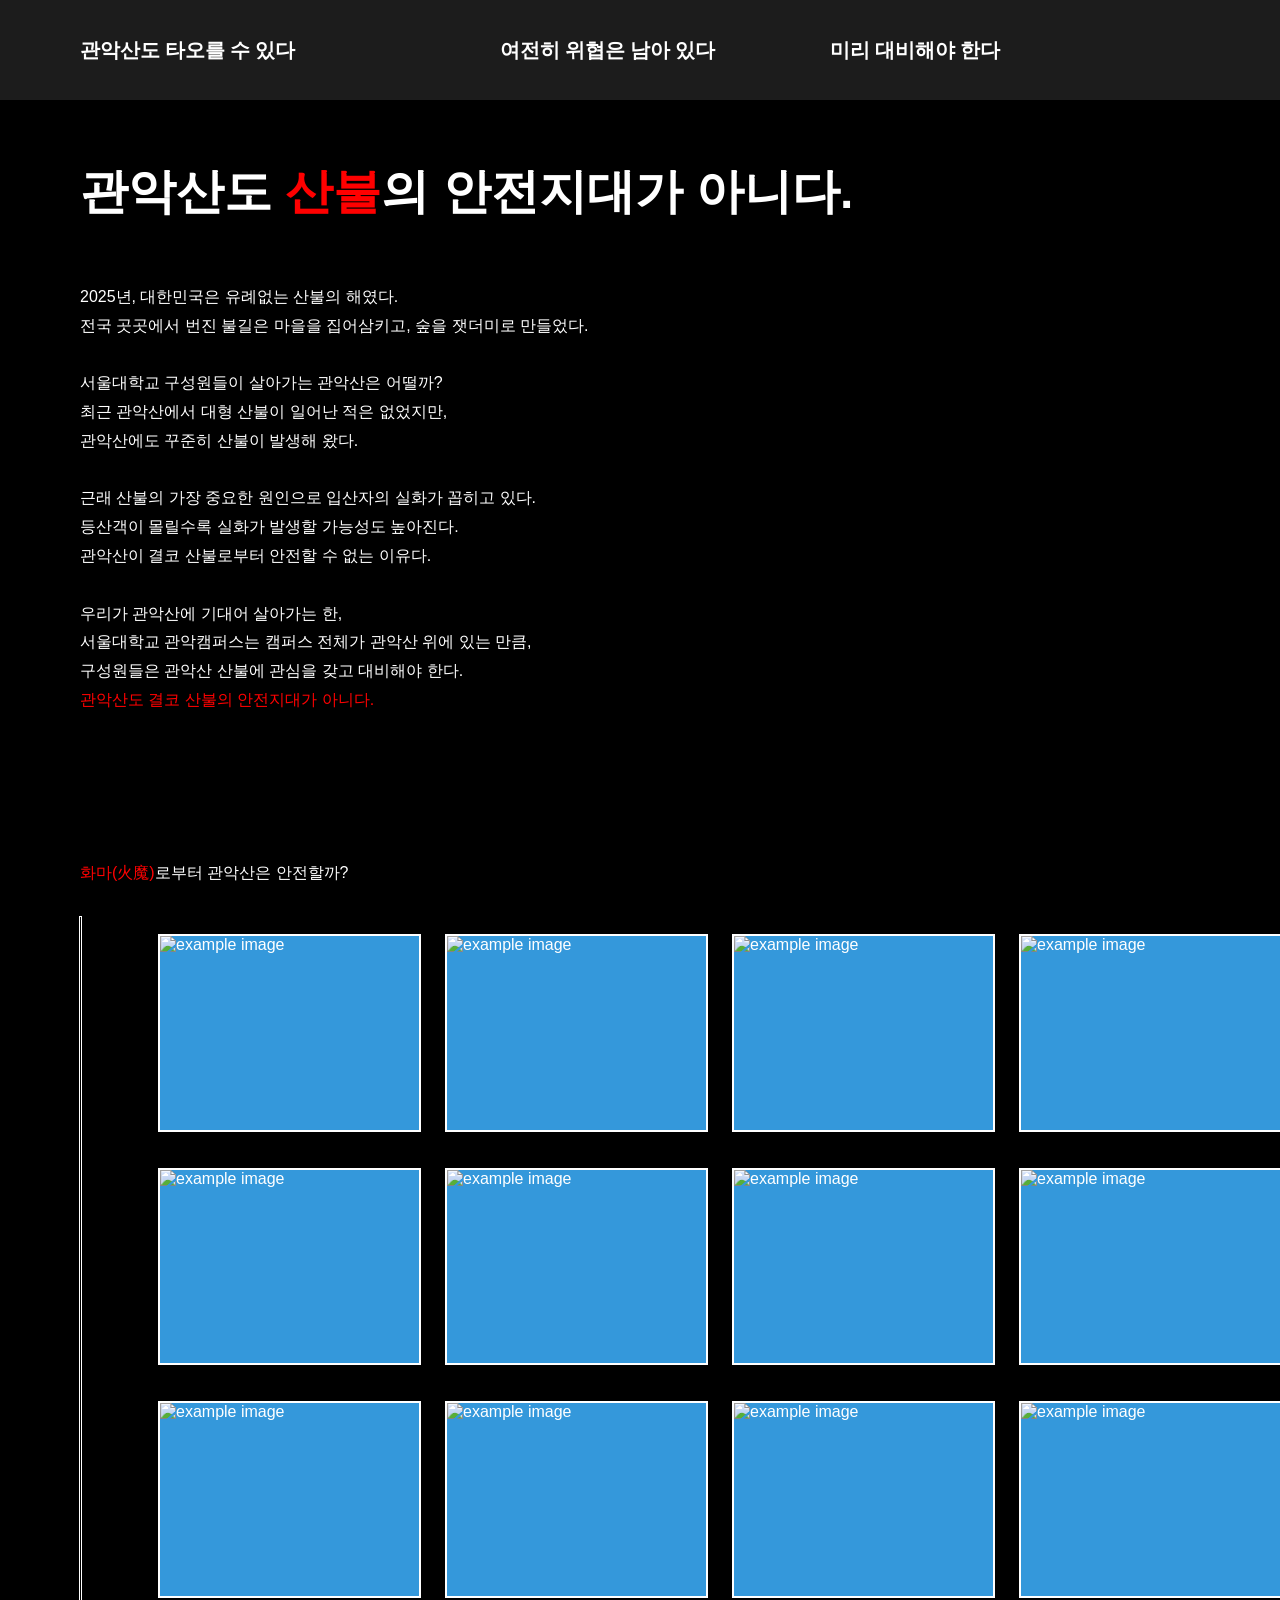
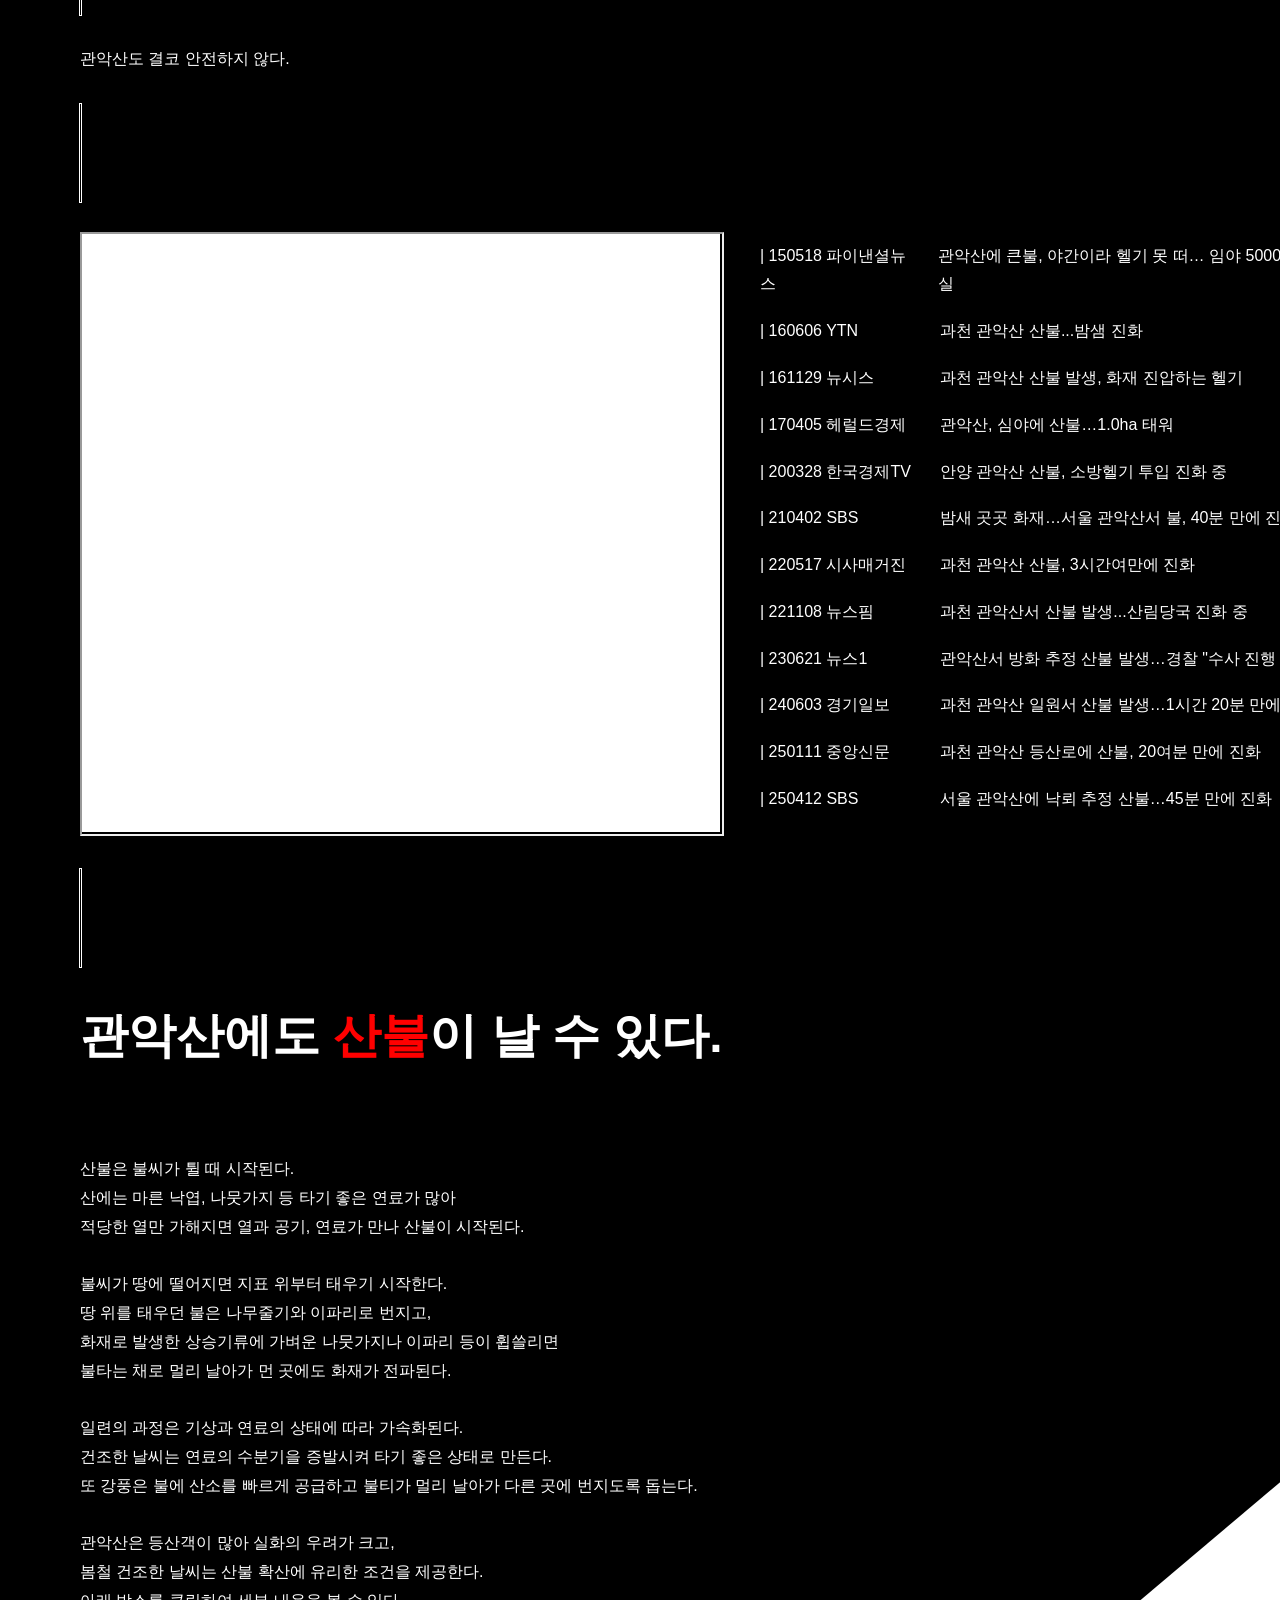
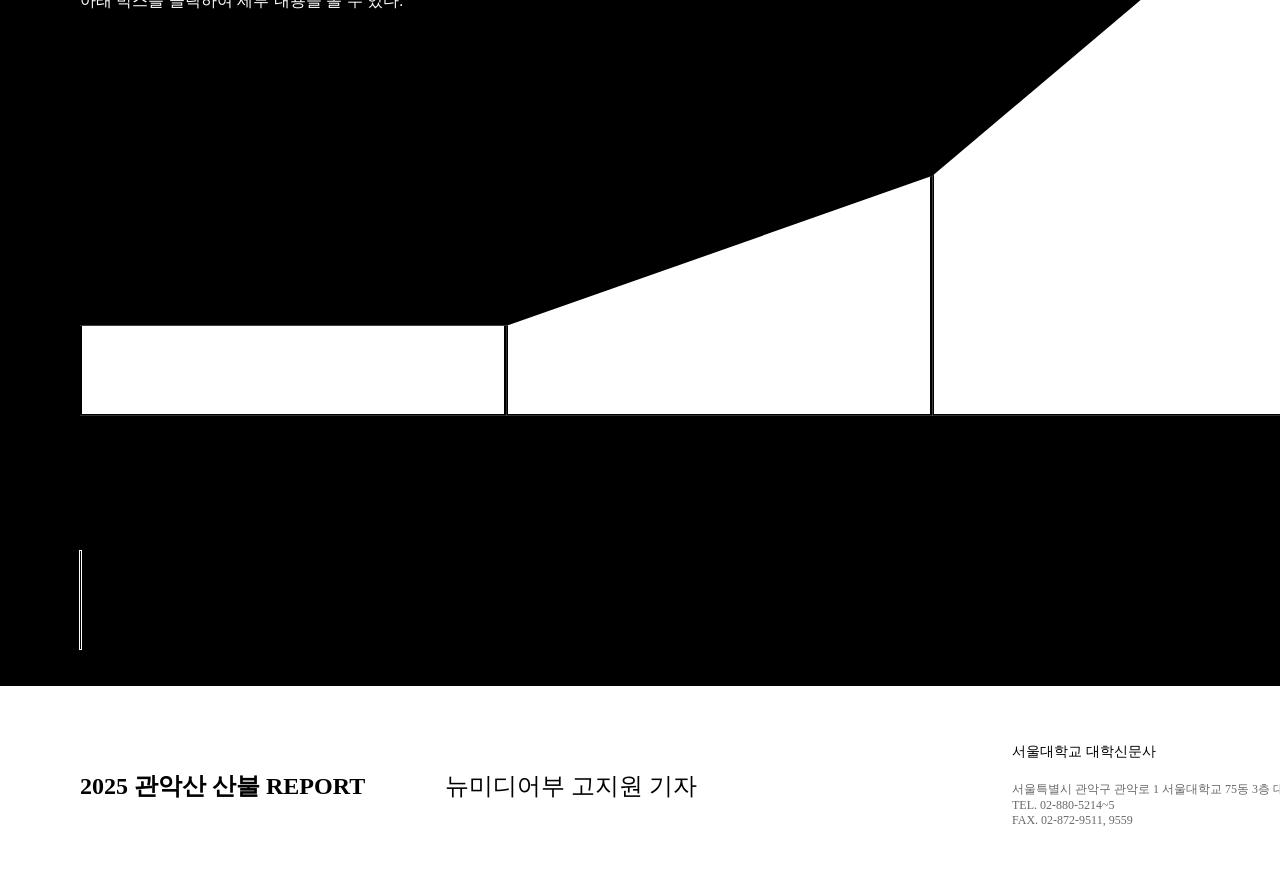
==== index.html @ 6663289a "Add files via upload" ====
<!DOCTYPE html>
<html lang="en">
<head>
    <meta charset="UTF-8">
    <meta name="viewport" content="width=device-width, initial-scale=1.0">
    <title>[INTERACTIVE]관악산에 산불이 난다면?</title>
    <link rel="stylesheet" href="style.css">
</head>
<body>

    <div id="back_wrap">
        <div id="back_g1"></div>
        <div id="back_g2"></div>
        
    </div>

    <header>
        <div class="header_wrap">
            <div class="tit">
                <a href="index.html">관악산도 타오를 수 있다</a>
            </div>
            <div class="ch_111">
                <a href="scenario2.html">여전히 위협은 남아 있다</a>
            </div>
            <div class="ch_222">
                <a href="scene1.html">미리 대비해야 한다</a>
            </div>
            <div class="cred">
                <a href="credit.html">CREDIT</a>
            </div>
        </div>
    </header>
    
    <main>
        <section>
            <h1>관악산도 <span style='color:red;'>산불</span>의 안전지대가 아니다.</h1>
            <p><br/>2025년, 대한민국은 유례없는 산불의 해였다. 
                <br/>전국 곳곳에서 번진 불길은 마을을 집어삼키고, 숲을 잿더미로 만들었다.
                <br/><br/>서울대학교 구성원들이 살아가는 관악산은 어떨까?
                <br/>최근 관악산에서 대형 산불이 일어난 적은 없었지만,
                <br/>관악산에도 꾸준히 산불이 발생해 왔다.
                <br/><br/>근래 산불의 가장 중요한 원인으로 입산자의 실화가 꼽히고 있다.
                <br/>등산객이 몰릴수록 실화가 발생할 가능성도 높아진다.
                <br/>관악산이 결코 산불로부터 안전할 수 없는 이유다.
                <br/><br/>우리가 관악산에 기대어 살아가는 한,
                <br/>서울대학교 관악캠퍼스는 캠퍼스 전체가 관악산 위에 있는 만큼,
                <br/>구성원들은 관악산 산불에 관심을 갖고 대비해야 한다.
                <br/><span style='color:red;'>관악산도 결코 산불의 안전지대가 아니다.</span>
                
                <br/><br/><br/><br/><br/><br/><span style="color:red;">화마(火魔)</span>로부터 관악산은 안전할까?<br/><br/>
            </p>
            <div style="display:flex; width: calc(1440px - 160px); height:700px; justify-content: space-between;">
                <div style="width: 1px; height: 100%; outline: 1px white solid; outline-offset: -1px;"></div>
                <div class="wildfire_container">
                    
                    <div class="wildfire_box" onclick="scrollToElement('toHere'); changeIframe('https://www.fnnews.com/news/201505180936521303');" >
                        <img src="./images/financial.jpg" alt="example image">
                        <div class="overlay">
                            <p>파이낸셜뉴스 150518</p>
                        </div>
                    </div>

                    <div class="wildfire_box" onclick="scrollToElement('toHere'); changeIframe('https://www.ytn.co.kr/_ln/0103_201606061002104473');" >
                        <img src="./images/ytnnews.png" alt="example image">
                        <div class="overlay">
                            <p>YTN 160606</p>
                        </div>
                    </div>

                    <div class="wildfire_box" onclick="scrollToElement('toHere'); changeIframe('https://www.newsis.com/pict_detail/view.html?pict_id=NISI20161129_0012444324');">
                        <img src="./images/newsis_161129.jpg" alt="example image">
                        <div class="overlay">
                            <p>뉴시스 161129</p>
                        </div>
                    </div>

                    <div class="wildfire_box" onclick="scrollToElement('toHere'); changeIframe('https://biz.heraldcorp.com/article/1288079');">
                        <img src="./images/herald.jpg" alt="example image">
                        <div class="overlay">
                            <p>헤럴드경제 170405</p>
                        </div>
                    </div>

                    <div class="wildfire_box" onclick="scrollToElement('toHere'); changeIframe('https://www.wowtv.co.kr/NewsCenter/News/Read?articleId=A202003280070&t=NN');">
                        <img src="./images/hankyungtv.jpg" alt="example image">
                        <div class="overlay">
                            <p>한국경제TV 200328</p>
                        </div>
                    </div>

                    <div class="wildfire_box" onclick="scrollToElement('toHere'); changeIframe('https://news.sbs.co.kr/news/endPage.do?news_id=N1006265471');">
                        <img src="./images/SBS_210402.png" alt="example image">
                        <div class="overlay">
                            <p>SBS 210402</p>
                        </div>
                    </div>

                    <div class="wildfire_box" onclick="scrollToElement('toHere'); changeIframe('https://www.sisamagazine.co.kr/news/articleView.html?idxno=445611');">
                        <img src="./images/sisamagazine.jpg" alt="example image">
                        <div class="overlay">
                            <p>시사매거진 220517</p>
                        </div>
                    </div>

                    <div class="wildfire_box" onclick="scrollToElement('toHere'); changeIframe('https://www.newspim.com/news/view/20221108001121');">
                        <img src="./images/newspim.jpg" alt="example image">
                        <div class="overlay">
                            <p>뉴스핌 221108</p>
                        </div>
                    </div>

                    <div class="wildfire_box" onclick="scrollToElement('toHere'); changeIframe('https://www.news1.kr/society/incident-accident/5083419');">
                        <img src="./images/news1.jpg" alt="example image">
                        <div class="overlay">
                            <p>뉴스1 230621</p>
                        </div>
                    </div>

                    
                    <div class="wildfire_box" onclick="scrollToElement('toHere'); changeIframe('https://www.kyeonggi.com/article/20240603580032');">
                        <img src="./images/kyungki.jpg" alt="example image">
                        <div class="overlay">
                            <p>경기일보 240603</p>
                        </div>
                    </div>

                    <div class="wildfire_box" onclick="scrollToElement('toHere'); changeIframe('http://www.joongang.tv/news/articleView.html?idxno=110852');">
                        <img src="./images/joongangsinmun.jpg" alt="example image">
                        <div class="overlay">
                            <p>중앙신문 250111</p>
                        </div>
                    </div>

                    <div class="wildfire_box" onclick="scrollToElement('toHere'); changeIframe('https://news.sbs.co.kr/news/endPage.do?news_id=N1008060194&plink=ORI&cooper=NAVER');">
                        <img src="./images/sbsnews.jpg" alt="example image">
                        <div class="overlay">
                            <p>SBS 250412</p>
                        </div>
                    </div>
                    
                    <!-- 필요에 따라 상자 추가 -->
                </div>
                <div style="width: 1px; height: 100%; outline: 1px white solid; outline-offset: -1px;"></div>
            </div>
            <p><br/>관악산도 결코 안전하지 않다.<br/><br/></p>
            <div style="width: 1px; height: 100px; outline: 1px white solid; outline-offset: -1px"></div>
        </section>
        <p><br/></p>

        <section class="histoire">
            <div class="iframe_histoire">
                <iframe id="iframewildfire_box" src=""></iframe>
            </div>

            <div class="right_histoire" id="toHere">
                <div class="history_box" id="financial_150518">
                    <div class="history_date">
                        <p onclick="changeIframe('https://www.fnnews.com/news/201505180936521303')">| 150518 파이낸셜뉴스</p>
                    </div>
                    <div class="history_title">
                        <p onclick="changeIframe('https://www.fnnews.com/news/201505180936521303')">관악산에 큰불, 야간이라 헬기 못 떠… 임야 5000㎡가량 소실</p>
                    </div>
                </div>
                <br/>
                <div class="history_box" id="ytn_160606">
                    <div class="history_date">
                        <p onclick="changeIframe('https://www.ytn.co.kr/_ln/0103_201606061002104473')">| 160606 YTN</p>
                    </div>
                    <div class="history_title">
                        <p onclick="changeIframe('https://www.ytn.co.kr/_ln/0103_201606061002104473')">과천 관악산 산불...밤샘 진화 </p>
                    </div>
                </div>
                <br/>
                <div class="history_box" id="newsis_161129">
                    <div class="history_date">
                        <p onclick="changeIframe('https://www.newsis.com/pict_detail/view.html?pict_id=NISI20161129_0012444324')">| 161129 뉴시스</p>
                    </div>
                    <div class="history_title">
                        <p onclick="changeIframe('https://www.newsis.com/pict_detail/view.html?pict_id=NISI20161129_0012444324')">과천 관악산 산불 발생, 화재 진압하는 헬기</p>
                    </div>
                </div>
                <br/>
                <div class="history_box" id="herald_170405">
                    <div class="history_date">
                        <p onclick="changeIframe('https://biz.heraldcorp.com/article/1288079')">| 170405 헤럴드경제</p>
                    </div>
                    <div class="history_title">
                        <p onclick="changeIframe('https://biz.heraldcorp.com/article/1288079')">관악산, 심야에 산불…1.0ha 태워
</p>
                    </div>
                </div>
                <br/>
                <div class="history_box" id="hankyungtv_200328">
                    <div class="history_date">
                        <p onclick="changeIframe('https://www.wowtv.co.kr/NewsCenter/News/Read?articleId=A202003280070&t=NN')">| 200328 한국경제TV</p>
                    </div>
                    <div class="history_title">
                        <p onclick="changeIframe('https://www.wowtv.co.kr/NewsCenter/News/Read?articleId=A202003280070&t=NN')">안양 관악산 산불, 소방헬기 투입 진화 중</p>
                    </div>
                </div>
                <br/>
                <div class="history_box" id="pinpointnews_210402">
                    <div class="history_date">
                        <p onclick="changeIframe('https://news.sbs.co.kr/news/endPage.do?news_id=N1006265471')">| 210402 SBS</p>
                    </div>
                    <div class="history_title">
                        <p onclick="changeIframe('https://news.sbs.co.kr/news/endPage.do?news_id=N1006265471')">밤새 곳곳 화재…서울 관악산서 불, 40분 만에 진화</p>
                    </div>
                </div>
                <br/>
                <div class="history_box" id="sisamagazine_220517">
                    <div class="history_date">
                        <p onclick="changeIframe('https://www.sisamagazine.co.kr/news/articleView.html?idxno=445611')">| 220517 시사매거진</p>
                    </div>
                    <div class="history_title">
                        <p onclick="changeIframe('https://www.sisamagazine.co.kr/news/articleView.html?idxno=445611')">과천 관악산 산불, 3시간여만에 진화</p>
                    </div>
                </div>
                <br/>
                <div class="history_box" id="newspim_221108">
                    <div class="history_date">
                        <p onclick="changeIframe('https://www.newspim.com/news/view/20221108001121')">| 221108 뉴스핌</p>
                    </div>
                    <div class="history_title">
                        <p onclick="changeIframe('https://www.newspim.com/news/view/20221108001121')">과천 관악산서 산불 발생...산림당국 진화 중</p>
                    </div>
                </div>
                <br/>
                <div class="history_box" id="news1_230621">
                    <div class="history_date">
                        <p onclick="changeIframe('https://www.news1.kr/society/incident-accident/5083419')">| 230621 뉴스1</p>
                    </div>
                    <div class="history_title">
                        <p onclick="changeIframe('https://www.news1.kr/society/incident-accident/5083419')">관악산서 방화 추정 산불 발생…경찰 "수사 진행 중"</p>
                    </div>
                </div>
                <br/>
                <div class="history_box" id="ggilbo_240603">
                    <div class="history_date">
                        <p onclick="changeIframe('https://www.kyeonggi.com/article/20240603580032')">| 240603 경기일보</p>
                    </div>
                    <div class="history_title">
                        <p onclick="changeIframe('https://www.kyeonggi.com/article/20240603580032')">과천 관악산 일원서 산불 발생…1시간 20분 만에 진화</p>
                    </div>
                </div>
                <br/>
                <div class="history_box" id="joongang_250111">
                    <div class="history_date">
                        <p onclick="changeIframe('http://www.joongang.tv/news/articleView.html?idxno=110852')">| 250111 중앙신문</p>
                    </div>
                    <div class="history_title">
                        <p onclick="changeIframe('http://www.joongang.tv/news/articleView.html?idxno=110852')">과천 관악산 등산로에 산불, 20여분 만에 진화</p>
                    </div>
                </div>
                <br/>
                <div class="history_box" id="sbs_250412">
                    <div class="history_date">
                        <p onclick="changeIframe('https://news.sbs.co.kr/news/endPage.do?news_id=N1008060194&plink=ORI&cooper=NAVER')">| 250412 SBS</p>
                    </div>
                    <div class="history_title">
                        <p onclick="changeIframe('https://news.sbs.co.kr/news/endPage.do?news_id=N1008060194&plink=ORI&cooper=NAVER')">서울 관악산에 낙뢰 추정 산불…45분 만에 진화</p>
                    </div>
                </div>
            </div>
            
        </section>

        <br/><br/>
        <div style="width: 1px; height: 100px; outline: 1px white solid; outline-offset: -1px;"></div>
        <br/><br/>


        <section>
            <h1>관악산에도 <span style="color:red;">산불</span>이 날 수 있다.</h1>

            <p style="z-index:2;"><br/><br/>산불은 불씨가 튈 때 시작된다.<br/>
                산에는 마른 낙엽, 나뭇가지 등 타기 좋은 연료가 많아<br/>
                적당한 열만 가해지면 열과 공기, 연료가 만나 산불이 시작된다.<br/><br/>

                불씨가 땅에 떨어지면 지표 위부터 태우기 시작한다.<br/>
                땅 위를 태우던 불은 나무줄기와 이파리로 번지고,<br/>
                화재로 발생한 상승기류에 가벼운 나뭇가지나 이파리 등이 휩쓸리면<br/>
                불타는 채로 멀리 날아가 먼 곳에도 화재가 전파된다.<br/><br/>

                일련의 과정은 기상과 연료의 상태에 따라 가속화된다.<br/>
                건조한 날씨는 연료의 수분기을 증발시켜 타기 좋은 상태로 만든다.<br/>
                또 강풍은 불에 산소를 빠르게 공급하고 불티가 멀리 날아가 다른 곳에 번지도록 돕는다.<br/><br/>

                관악산은 등산객이 많아 실화의 우려가 크고,<br/>
                봄철 건조한 날씨는 산불 확산에 유리한 조건을 제공한다.<br/>
                아래 박스를 클릭하여 세부 내용을 볼 수 있다.

            </p>
            <div id="arrowWrap">
                <div id="arrow1" onclick="showBox('reason')">
                    <div class="redBox" onclick="fillBox()"></div>
                </div>
                <div id="arrow2" onclick="changeColor(event); showBox('spread');">
                    <div class="fill" style="transition: width 1.5s cubic-bezier(0.25, 0.1, 0.25, 1);"></div>
                </div>
                <div id="arrow3" onclick="changeColor(event); showBox('speed');">
                    <div class="fill" style="transition: width 0.5s cubic-bezier(0.25, 0.1, 0.25, 1);"></div>
                </div>
            </div>
            <div id="whyhowbox">
                <div class="chapt" id="reason" onclick="showBoxContent(`
                    <div class='whyhow_content' onclick='animateBoxes(); showTextChart()'>
                        <div id='chartcontainer'>
                            <div class='chartbox' id='chartone'>기타</div>
                            <div class='chartbox' id='charttwo'>입산자 실화</div>
                            <div class='chartbox' id='chartthree'>쓰레기 소각</div>
                            <div class='chartbox' id='chartfour'>논·밭두렁 소각</div>
                            <div class='chartbox' id='chartfive'>건축물 실화</div>
                            <div class='chartbox' id='chartsix'>담뱃불 실화</div>
                        </div>

                    <div class='chartexplain'><p>산림청 산불통계에 따르면, <span style='color:rgba(255, 200, 200, 0.95); font-weight:bold;'>대부분의 산불은 사람의 부주의로 인해 발생한다.</span> 국립산림과학원 연구자료 『2025년 산불 제대로 알기』에 의하면 우리나라에서 발생하는 산불 중 자연적으로 발생하는 경우는 극소수다.<br/><br/>관악산은 이중 ‘담뱃불실화’와 ‘입산자실화’에 주목할 필요가 있다. 많은 등산객이 찾고, 서울대학교를 비롯한 각종 시설이 산 깊숙이 위치해 있기 때문이다. 관악소방서는 관악산 산불 사례에 관해 “대부분이 입산자의 실화로 발생하고 있다”라며, 산불이 발생한 장소에 대해서는 “대체로 등산로 인접 지역에서 산불이 발생한다”라고 덧붙였다.<br/><br/>실화는 산림 안에서 화기를 사용하다가 의도치 않게 불씨를 흘려 발생한다. 이에 현행법은 산림 내에서 화기를 사용하는 행위는 물론, 소지 자체를 금하고 있다. ‘산림보호법’ 제57조는 ‘산림이나 산림인접지역에서 불을 피우거나 불을 가지고 들어가는’ 행위, ‘산림에서 담배를 피우거나 담배꽁초를 버리는’ 행위, ‘화기·인화 물질·발화 물질을 지니고 산에 들어가는’ 행위를 금하고 있다. 각 지자체와 유관기관들은 실화를 경고하는 현수막이나 표지판을 세우고, 여러 캠페인을 벌이는 등 입산자 실화를 줄이기 위한 노력을 기울이고 있다.<br/><br/>그럼에도 입산자 실화로 인한 산불은 꾸준히 발생하고 있다. 박필선 교수(산림과학부)는 “나 하나쯤이야, 하고 알면서도 화기를 사용하는 안일함이 대형 산불의 원인이 될 수 있다”라고 지적했다. 또 “다른 범죄 유형에 미수죄가 있듯이, 산에서 담배를 태우는 등의 행위는 산불로 이어지지 않더라도 ‘실화 미수’로 해석해야 한다”라고 설명했다.<br/><br/>전국적인 산불 이후 산불을 조심하자는 사회적 분위기에도 여전히 ‘실화 미수’의 흔적들이 발견되고 있다. 기자가 직접 확인해 본 결과, 5월 14일 관악산 등산로 부근에서 담배꽁초와 라이터를 발견했다. '이데일리'도 3월 30일 관악산 입구에서 담배꽁초가 여러 개 발견됐다고 보도했다.<br/><br/> ‘어떻게 불이 퍼질까?: 확산’ 파트에서, 입산자의 실수가 산불로 발전하는 과정을 다룬다.</p></div>


                    </div>`)">왜 불이 날까?: 원인</div>

                <div class="chapt" id="spread" onclick="showBoxContent(`
                    <div class='whyhow_content' onclick='showTextPic()'>
                        <div id='spreadcontainer'>
                            <div class='scenes'>
                                <img src='./images/scene_one.jpg' alt='background' id='scene_one'>
                                <div class='scene_script'>
                                    <h3>1. 화재의 원인</h3>
                                    <p>입산자가 담배꽁초를 땅 위에 떨어뜨리거나, 흡연 중 불똥이 바닥에 떨어지면 산불의 원인이 될 수 있다.<br/>입산자가 화기를 사용하여 취사하는 경우에도 화기에서 불똥이 튀어 산불이 일어날 수 있다.</p>
                                </div>
                            </div>
                            <div id='scene_two' class='scenes'>
                                <img src='./images/sceneTwo.jpg' alt='background' id='scene_two'>
                                <div class='scene_script'>
                                    <h3>2. 지표화 발생</h3>
                                    <p>불씨를 흘리면, 땅 위에 쌓여 있는 낙엽, 풀, 나뭇가지와 키가 작은 나무에 불이 옮겨 붙으며 지표화가 발생한다.<br/><br/>지표화: 지표에 있는 잡초ㆍ관목ㆍ낙엽 등을 태우는 산불. (출처: 표준국어대사전)</p>
                                </div>
                            </div>
                            <div id='scene_three' class='scenes'>
                                <img src='./images/sceneThree.jpg' alt='background' id='scene_three'>
                                <div class='scene_script'>
                                    <h3>3. 나무로 옮겨 붙는 불</h3>
                                    <p>지표화는 나무를 타고 올라가 나무줄기를 태우는 수간화를 발생시키고,<br/>바람이 강하거나 불길이 나무줄기를 타고 올라가면 나무의 가지와 이파리를 태우는 수관화를 일으킨다.<br/><br/>수관화는 진압이 어렵고 비화를 일으키기 쉬워 대형 산불로 이어지는 경우가 많다.<br/><br/>수간화: 서 있는 나무의 줄기를 태우는 산불. (출처: 표준국어대사전)<br/>수관화: 나무의 가지나 잎이 무성한 부분만을 태우며 지나가는 산불. (출처: 표준국어대사전)<br/>비화: 불똥이 튀어 다른 곳에 불이 옮겨붙는 현상이나 그 불똥. (출처: 고려대한국어대사전)</p>
                                </div>
                            </div>
                            <div id='scene_four' class='scenes'>
                                <img src='./images/sceneFour.jpg' alt='background' id='scene_four'>
                                <div class='scene_script'>
                                    <h3>4. 불티가 날아가 새로운 불을 만듦</h3>
                                    <p>산불로 인해 생성되는 상승기류와 산불 지역에 부는 강한 바람은 불타는 나뭇가지나 껍질, 열매 등을 먼 곳으로 날려 보낸다.<br/>날아간 불씨는 떨어진 곳에 새로운 불을 만드는데, 이를 비화라 한다.<br/>비화는 방향을 예측하기 어렵고 먼 거리를 이동해 산불을 확산시키기 때문에 피해가 크다.<br/><br/>비화: 불똥이 튀어 다른 곳에 불이 옮겨붙는 현상이나 그 불똥. (출처: 고려대한국어대사전)</p>
                                </div>
                            </div>
                            
                        </div>
                        
                    </div>`)">어떻게 불이 퍼질까?: 확산</div>

                <div class="chapt" id="speed" onclick="showBoxContent(`
                    <div class='whyhow_content' onclick='showTextPic()'>
                        <img src='./images/gihoo2.png' class='downn' alt='background'>
                        <img src='./images/gihoo1.png' class='upp' alt='background'>
                        <div class='shapee' id='ups' onclick='showpleaseBox()'>
                            <div id='pleaseBox' style='padding: 60px 60px 0 60px; font-size:16px; opacity:0; transition: opacity 1s ease-in-out; position: relative;>
                                <p><stan style='font-weight:bold;'>바람이 강하게 불수록</stan> 산불 확산이 빨라진다.<br/><br/>바람은 산불 발생 시 지속적으로 산소를 공급하고 불씨를 멀리 퍼뜨려,<br/>산불을 키우고 빠르게 확산시킨다.<br/><br/>최근 5년간 관악산의 월별 평균 풍속은 다음과 같다.</p><br/>
                                <div style='width: 49.7%; height:0px; border: 2px solid black; position:absolute; top: 60px; right: 60px; z-index: 3;'></div>
                                <div id='chartboxxx' style='display:flex; width: 50%; height: 220px; position:absolute; top:60px; right:60px; font-size: 14px;'>
                                    <div style='width: calc(100% / 12); height: calc(1px * 180); background-color: skyblue; text-align:center; display: flex; align-items: flex-end;'><p style='bottom:0;'>1.8m/s</p></div>
                                    <div style='width: calc(100% / 12); height: calc(1.2px * 180); background-color: skyblue; text-align:center;display: flex; align-items: flex-end;'><p style='bottom:0;'>2m/s</p></div>
                                    <div style='width: calc(100% / 12); height: calc(1.34px * 180); background-color: skyblue; text-align:center; display: flex; align-items: flex-end;'><p style='bottom:0;'>2.14m/s</p></div>
                                    <div style='width: calc(100% / 12); height: calc(1.36px * 180); background-color: skyblue; text-align:center; display: flex; align-items: flex-end;'><p style='bottom:0;'>2.16m/s</p></div>
                                    <div style='width: calc(100% / 12); height: calc(1.26px * 180); background-color: skyblue; text-align:center; display: flex; align-items: flex-end;'><p style='bottom:0;'>2.06m/s</p></div>
                                    <div style='width: calc(100% / 12); height: calc(1.08px * 180); background-color: skyblue; text-align:center; display: flex; align-items: flex-end;'><p style='bottom:0;'>1.88m/s</p></div>
                                    <div style='width: calc(100% / 12); height: calc(0.98px * 180); background-color: skyblue; text-align:center; display: flex; align-items: flex-end;'><p style='bottom:0;'>1.78m/s</p></div>
                                    <div style='width: calc(100% / 12); height: calc(0.96px * 180); background-color: skyblue; text-align:center; display: flex; align-items: flex-end;'><p style='bottom:0;'>1.76m/s</p></div>
                                    <div style='width: calc(100% / 12); height: calc(0.86px * 180); background-color: skyblue; text-align:center; display: flex; align-items: flex-end;'><p style='bottom:0;'>1.66m/s</p></div>
                                    <div style='width: calc(100% / 12); height: calc(1px * 180); background-color: skyblue; text-align:center; display: flex; align-items: flex-end;'><p style='bottom:0;'>1.8m/s</p></div>
                                    <div style='width: calc(100% / 12); height: calc(1.18px * 180); background-color: skyblue; text-align:center; display: flex; align-items: flex-end;'><p style='bottom:0;'>1.98m/s</p></div>
                                    <div style='width: calc(100% / 12); height: calc(2px * 100); background-color: skyblue; text-align:center; display: flex; align-items: flex-end;'><p style='bottom:0;'>2m/s</p></div>
                                </div>
                                <p>대체로 겨울철(12월~2월)과 봄철(3월~5월)에 풍속이 빨랐다. </p>
                            </div>
                        </div>
                        <div class='shapee' id='downs' onclick='showplsplsBox(); changeBackground()'>
                            <div id='plsplsbox' style='display: flex; width: 1280px; height:250px; background-color:rgba(255, 255, 255, 0.65); z-index:8; position: absolute; bottom:0; right:0; font-size:16px; opacity:0; transition: opacity 1s ease-in-out;'>
                                <div style='width: auto; height: 200px; padding: 35px 35px 0 55px; font-size:bold;'>
                                    <p>연료에 물기가 적을수록, 즉 연료가 건조할수록 산불 확산이 빨라진다.<br/>산불은 주변의 연료를 태우면서 확산되는데,<br/>연료가 말라 있을수록 불이 잘 붙어 산불이 빠르게 확산된다.<br/><br/>최근 5년간 관악산의 월별 평균 상대습도는 다음과 같다.<br/>대체로 봄철에 건조한 날이 많았다.</p>
                                </div>

                                <div style='width: 49.7%; height:0px; border: 2px solid black; position:absolute; bottom: 240px; right: 60px; z-index: 3;'></div>
                                <div id='chartboxxx' style='display: flex; width: 50%; height: 220px; position:absolute; bottom:20px; right:60px; font-size: 14px;'>
                                    <div style='width: calc(100% / 12); height: calc(36.91px * 4); background-color: skyblue; text-align:center; display: flex; align-items: flex-end;'><p style='bottom:0;'>66.91%</p></div>
                                    <div style='width: calc(100% / 12); height: calc(32.85px * 4); background-color: skyblue; text-align:center;display: flex; align-items: flex-end;'><p style='bottom:0;'>62.85%</p></div>
                                    <div style='width: calc(100% / 12); height: calc(26.38px * 4); background-color: skyblue; text-align:center; display: flex; align-items: flex-end;'><p style='bottom:0;'>56.38%</p></div>
                                    <div style='width: calc(100% / 12); height: calc(24.25px * 4); background-color: skyblue; text-align:center; display: flex; align-items: flex-end;'><p style='bottom:0;'>54.25%</p></div>
                                    <div style='width: calc(100% / 12); height: calc(34.32px * 4); background-color: skyblue; text-align:center; display: flex; align-items: flex-end;'><p style='bottom:0;'>64.32%</p></div>
                                    <div style='width: calc(100% / 12); height: calc(43.96px * 4); background-color: skyblue; text-align:center; display: flex; align-items: flex-end;'><p style='bottom:0;'>73.96%</p></div>
                                    <div style='width: calc(100% / 12); height: calc(55.51px * 4); background-color: skyblue; text-align:center; display: flex; align-items: flex-end;'><p style='bottom:0;'>85.51%</p></div>
                                    <div style='width: calc(100% / 12); height: calc(54.97px * 4); background-color: skyblue; text-align:center; display: flex; align-items: flex-end;'><p style='bottom:0;'>84.97%</p></div>
                                    <div style='width: calc(100% / 12); height: calc(47.72px * 4); background-color: skyblue; text-align:center; display: flex; align-items: flex-end;'><p style='bottom:0;'>77.72%</p></div>
                                    <div style='width: calc(100% / 12); height: calc(40.05px * 4); background-color: skyblue; text-align:center; display: flex; align-items: flex-end;'><p style='bottom:0;'>70.05%</p></div>
                                    <div style='width: calc(100% / 12); height: calc(38.95px * 4); background-color: skyblue; text-align:center; display: flex; align-items: flex-end;'><p style='bottom:0;'>68.95%</p></div>
                                    <div style='width: calc(100% / 12); height: calc(36.41px * 4); background-color: skyblue; text-align:center; display: flex; align-items: flex-end;'><p style='bottom:0;'>66.41%</p></div>
                                </div>
                                

                            </div>
                        
                        </div>
                    </div>`)">언제 빨리 퍼질까?: 기후</div>
            </div>

            <div id="whyhow_container"></div>

            <br/><br/>
            <div style="width: 1px; height: 100px; outline: 1px white solid; outline-offset: -1px;"></div>
            <br/><br/>

            

            

        </section>

    </main>


    <footer>
        <div class="footer_wrap">
            <div class="foot_tit">2025 관악산 산불 REPORT</div>
            <div class="foot_name">뉴미디어부 고지원 기자</div>
            <div class="foot_snupress">
                <div class="foot_snupress_name">서울대학교 대학신문사
                    <div class="icons">
                    <a href="https://www.instagram.com/snu_news" class="insta" title="인스타그램으로 이동"></a>
                    <a href="https://www.snunews.com/" class="homepage" title="홈페이지로 이동"></a>
                    </div>
                </div>
                
                <address class="foot_snupress_address">서울특별시 관악구 관악로 1 서울대학교 75동 3층 대학신문 편집국
                    <br/>TEL. 02-880-5214~5
                    <br/>FAX. 02-872-9511, 9559
                </address>
                
            </div>
        </div>
    </footer>

    <script src="script.js"></script>

</body>
</html>
---- style.css ----
body {
    font-family: Arial, sans-serif;
    margin: 0;
    padding: 0;
    background-color: #000000;
    color:white;
    min-width: 1440px; /* 고정 너비 */
    overflow-x: auto;
}



#back_wrap{
    position: absolute;
    display:block;
    top:-150px;
    left:0;
    width:100%;
    height:auto;
    z-index: -1;
}

#back_g1{
    min-width:1440px;
    
    height: 940px;
    background-image: url('./images/mainFire2_edit.png');
    background-repeat: no-repeat;
    background-size: 1440px auto;

    }

#back_g2{  
    min-width:1440px;
    height:1200px;
    background-image: url('./images/newspim.jpg');
    background-repeat: no-repeat;
    background-size: 1440px auto;
    }


header {
    overflow-x: auto;
    white-space: nowrap;
    background-color: rgba(85.47, 85.47, 85.47, 0.33);
    color: white;
    display:flex;
    align-items: center;
    text-align: center;
    width:1440px; height:100px;
}

.header_wrap{width:1440px; height:100%;
    display: flex; /* 내부 컨텐츠 정렬을 위한 flexbox */
    justify-content: center; /* 내부 컨텐츠 수평 중앙 정렬 */
    align-items: center;}

.tit{left: 80px; position: absolute; justify-content: center; 
    color: white; font-size: 20px; font-family: Inter; font-weight: 500; line-height: 30px;}
.tit > a, .ch_111 > a, .ch_222 > a, .cred > a {
    color: white;
    text-decoration: none;
    font-weight: bold;
    font-size:20px;}
.ch_111{left: 500px; position: absolute; justify-content: center; 
    color: white; font-size: 20px; font-family: Inter; font-weight: 500; line-height: 30px;}

.ch_222{left: 830px; position: absolute; justify-content: center; 
    color: white; font-size: 20px; font-family: Inter; font-weight: 500; line-height: 30px;}

.cred{left: 1280px; position: absolute; justify-content: center;
    color: white; font-size: 20px; font-family: Inter; font-weight: 500; line-height: 30px;}


.bcgrd{position:fixed; top:0px; left: 50%; /* 화면의 가로 중앙 */
    transform: translate(-50%, 0%); /* 중앙 정렬 보정 */ width:100%; z-index:-1;}



main {
    padding: 60px 80px 0px 80px;
    text-align: left;
}

h1 {font-size:48px; font-weight:600; padding:0px 0px 30px 0px; margin:0px;}
p {padding: 0px 0px 0px 0px; margin:0px; line-height:1.8;}


.wildfire_container {
    width: 1152px; /* 최대 너비 */
    height: 100%;
    margin: 0;
    display: flex;
    flex-wrap: wrap; /* 줄 바꿈 활성화 */
    gap: 20px; /* 상하좌우 간격 유지 */
    align-items: center;
    justify-content: space-evenly; /* 균등 배치 */
    padding: 10px;
    background-color:transparent;
    box-sizing: border-box;
}

.wildfire_box {
    flex: 0 1 calc(25% - 20px); /* 한 줄에 4개의 상자를 유지 */
    height: auto; /* 유동 높이 */
    aspect-ratio: 4 / 3; /* 고정된 비율 */
    background: #3498db;
    display: flex;
    align-items: center;
    justify-content: center;
    color: #fff;
    font-family: sans-serif;
    font-size: 16px;
    box-sizing: border-box;
    opacity:100%;

    position: relative; /* Overlay와 이미지를 겹치게 하기 위해 */
    overflow: hidden; /* 불필요한 내용 제거 */
    border: 2px solid white;

}


.wildfire_box img {
    width: 100%; /* 이미지 크기 조정 */
    height: 100%; /* 이미지 크기 조정 */
    object-fit: cover; /* 이미지를 컨테이너에 맞춤 */
}

.overlay {
    position: absolute; /* 이미지 위에 겹치도록 설정 */
    top: 0;
    left: 0;
    width: 100%;
    height: 100%;
    background: rgba(0, 0, 0, 0.5); /* 검은색 투명 배경 */
    color: white; /* 텍스트 색상 */
    display: flex; /* 텍스트 정렬을 위해 사용 */
    align-items: center; /* 세로 중앙 정렬 */
    justify-content: center; /* 가로 중앙 정렬 */
    opacity: 0; /* 기본적으로 숨김 */
    transition: opacity 0.3s ease; /* 부드러운 전환 효과 */
}

.wildfire_box:hover .overlay {
    opacity: 1; /* 마우스 오버 시 나타남 */
    cursor: pointer;
}






.histoire{width: calc(1440px - 160px); height:600px; display:flex; justify-content: space-between; align-items: center;}
.histoire > div{height:100%;}


.right_histoire{width:640px; text-align:left; padding: 20px 0px 0px 20px;}
.iframe_histoire{background-color:white; width:640px;}
iframe{width:640px; height:100%;}

.history_box{display:flex;}

.history_date{width: 160px; padding: 0px 0px 0px 20px;}
.history_title{padding: 0px 0px 0px 20px;}


.this{color: yellowgreen;}


#arrowWrap{
    width:1280px;
    height:600px;
    background-color: black;
    border: 0;
    display:flex;
    margin-top:-200px;
}



#arrow1, #arrow2, #arrow3{
    width: 33.3%;
    height: 100%;
    background-color: white;
    border: 2px solid black;
    cursor: pointer;
    overflow: hidden;
    position: relative;
}

#arrow1{
    clip-path: polygon(0% 85%, 0% 100%, 100% 100%, 100% 85%);
}

.redBox{
    width:100%;
    height:100%;
    opacity:0;
    background-color:red;
    transition: opacity 1s ease-in-out;
}


#arrow2{
    clip-path: polygon(0% 85%, 0% 100%, 100% 100%, 100% 60%);
}
#arrow3{
    clip-path: polygon(0% 60%, 0% 100%, 100% 100%, 100% 0%);
}
.fill{
    position: absolute;
    top: 0;
    left: 0;
    width: 0%;
    height: 100%;
    background-color: red; 
}
#arrow1, #arrow2, #arrow3, .chapt, #whyhow_container {
    box-sizing: border-box; /* 박스 크기를 유지 */
}
#arrow1:hover, #arrow2:hover, #arrow3:hover, #reason:hover, #spread:hover, #speed:hover {
    border: 5px solid black; /* 크기 변경 없이 테두리 표시 */
    background-color: rgba(255, 200, 200, 0.95);
    transition: border 0.4s ease-in;
    transition: background-color 0.5s;
}
#whyhowbox{
    width:1280px;
    height:90px;
    background-color: black;
    border: 0;
    display:flex;
    margin-top: 8px;
    overflow:hidden;
    font-size:0;
    position:relative;
}


.chapt{
    display:flex;
    width:33.3%;
    height:100%;
    background-color: white;
    border: 2px solid black;
    justify-content: center;
    align-items: center;
    color:black;
    font-size: 20px;
    cursor:pointer;
}



#reason, #spread, #speed {
    position: absolute;
    top: -100%;
    transition: top 0.7s ease-in-out;
    visibility: hidden;
    opacity: 0;
}

#spread{
    left:33.3%;
}

#speed{
    left:66.6%;
}


#whyhow_container {
    width: 1275px;
    height: 1000px;
    background-color: lightgray; /* 비어 있는 공간 */
    display: none; /* 처음엔 숨김 */
    position: relative;
    transition: opacity 0.7s ease-in-out;
    opacity: 0;
}

.whyhow_content {
    width: 100%;
    height: 1000px;
    justify-content: left;
    background-color: white;
    border: 2px solid black;
    font-size: 24px;
    color:black;
    position:relative;
    overflow: hidden;
}




#chartcontainer {
    width: 100%;
    height: 100%;
    background-color: transparent;
    display: flex;
    justify-content: space-between;
    overflow: hidden;
    position:relative;
    z-index:3;
}

#chartcontainer::before, #spreadcontainer::before {
    content: "";
    position: absolute;
    inset: 0;
    background: linear-gradient(to bottom, rgba(255, 200, 200, 0.95) 0%, rgba(255, 0, 0, 0) 15%, transparent 16%);
    opacity: 0; /* 처음에는 보이지 않도록 설정 */
    transition: opacity 1.3s ease-in-out; /* 부드러운 등장 효과 */
}

#chartcontainer:hover::before, #spreadcontainer:hover::before {
    opacity: 1; /* hover 시 서서히 나타남 */
}


.chartbox {
    width: calc(100% / 6);
    border-left: 2px solid transparent;
    border-right: 2px solid black;
    border-bottom: 2px solid black;
    box-sizing: border-box;
    position: absolute;
    top: -130%; /* 처음에는 위쪽에 숨김 */
    transition: top 0.7s ease-in-out; /* 부드러운 이동 */
    display:flex;
    font-size: 16px;
    justify-content: center;
    align-items: center;
}


#chartone{
    height:calc(32.9px * 20);
    background-color: lightgray;
    z-index:2;
}

#chartone:after, #charttwo:after, #chartthree:after, #chartfour:after, #chartfive:after, #chartsix:after{
    font-size: 20px;
    font-weight:bold;
    color:black;
    position:absolute;
    bottom:-30px;

}

#chartone:after{content:"32.9%";}
#charttwo:after{content:"31.2%";}
#chartthree:after{content:"12.4%";}
#chartfour:after{content:"11.0%";}
#chartfive:after{content:"6.2%";}
#chartsix:after{content:"6.2%";}



#charttwo{
    height:calc(31.2px * 20);
    background-color: rgba(255, 200, 200, 0.95);
    left: calc(16.65% * 1);
}
#chartthree{
    height:calc(12.4px * 20);
    background-color: lightgray;
    left: calc(16.65% * 2)
}
#chartfour{
    height:calc(11px * 20);
    background-color: lightgray;
    left: calc(16.65% * 3)
}
#chartfive{
    height:calc(6.2px * 20);
    background-color: lightgray;
    left: calc(16.65% * 4)
}
#chartsix{
    height:calc(6.2px * 20);
    background-color: rgba(255, 200, 200, 0.95);
    left: calc(16.65% * 5)
}


.chartexplain{
    width:51%;
    height:525px;
    background:white;
    font-size:16px;
    font-weight:normal;
    position:absolute;
    left:41%;
    top:352px;
    padding: 0 150px 0 0;
    opacity: 0;
    transition: opacity 1s ease-in-out;
    z-index:3;
    overflow:auto;
}



.picexplain{
    width:300px;
    height:300px;
    background-color:lightblue;
    font-size:16px;
    font-weight:normal;
    position:absolute;
    opacity: 0;
    transition: opacity 1s ease-in-out;
}


/* 컨테이너 설정 */
#spreadcontainer {
  position: relative;
  width: 100%;
  height: 500px;
  background: transparent;
}

/* 각 이미지가 있는 div 기본 설정: 초기엔 보이지 않도록 opacity=0, 낮은 z-index */
.scenes {
  position: absolute;
  top: 0;
  left: 0;
  width: 100%;
  height: 1000px;
  opacity: 0;
  z-index: 1;
  transition: opacity 0.5s ease;
}

/* active 클래스를 가진 씬만 보이도록 */
.scenes.active {
  opacity: 1;
  z-index: 10;
}

/* 이미지가 컨테이너에 꽉 차도록 */
.scenes img {
  width: 100%;
  height: 600px;
  object-fit: cover;
}

.scene_script{
    margin: 0 0 0 47px;
}

.scene_script > p {
    font-size: 16px;
}


#scene_one{}
#scene_two{}
#scene_three{}
#scene_four{}
#scene_five{}


.upp{width:100%; height:auto; background-color:transparent; position:absolute; top:-40px; z-index: 1;}
.downn{width:100%; height:auto; background-color:transparent; position:absolute; bottom:0px;
    transform-origin: bottom left; z-index: 1;}

.shapee{width:100%;
    height:100%;
}

#ups{
    position:absolute;
    top:0;
    clip-path: polygon(0% 0%, 0% 63%, 100% 41%, 100% 0%, 0% 0%);
    z-index: 3;
    background-color: transparent;
    transform-origin: top left;

}

#downs{
    position:relative;
    top:0;
    clip-path: polygon(0% 72%, 0% 100%, 100% 100%, 100% 50%, 0% 72%);
    z-index: 6;
    background: transparent;
    transform-origin: top left;
    transition: background 0.5s ease;

}

#ups:hover{
    background: linear-gradient(to bottom, rgba(255, 255, 255, 0) 0%, white 60%, white);
}

#downs:hover{
    background: linear-gradient(to bottom, white 65%, rgba(255, 255, 255, 0) 100%, rgba(255, 255, 255, 0));
}


#chartboxxx > div {border: 0.5px solid black;}

.hover-disabled:hover {
            background: inherit; /* hover 효과 제거 */
        }


footer{
    background-color: #fff;
    color: black;
    align-items: center;
    text-align: left;
    width:1440px; height:200px;
    position: relative; overflow: hidden;
}

.footer_wrap{width:1440px; height:100%; display:flex; align-items: center;}

.foot_tit{padding:0px 0px 0px 80px; font-size: 24px; font-family: Inter; font-weight: 600;}
.foot_name{padding:0px 0px 0px 80px; font-size: 24px; font-family: Inter; font-weight: 400;}
.foot_snupress{position:absolute; right:80px; font-family: Inter;}
.foot_snupress_name{font-size:14px; font-weight:400; color:#000000;
    padding: 0px 0px 20px 0px; display:flex;}
.foot_snupress_address{font-size:12px; font-weight:350; color:#696969; font-style: normal;
    }

.icons > a{display:block; width:16px; height:16px; position:absolute; transition:.4s;}
.insta{background:url(./images/insta.png) no-repeat; left:140px; top:3.5px;}
.insta:hover{background:url(./images/insta_h.png) no-repeat;}
.homepage{background:url(./images/homepage.png) no-repeat; left:162px; top:3.5px;}
.homepage:hover{background:url(./images/homepage_h.png) no-repeat;}
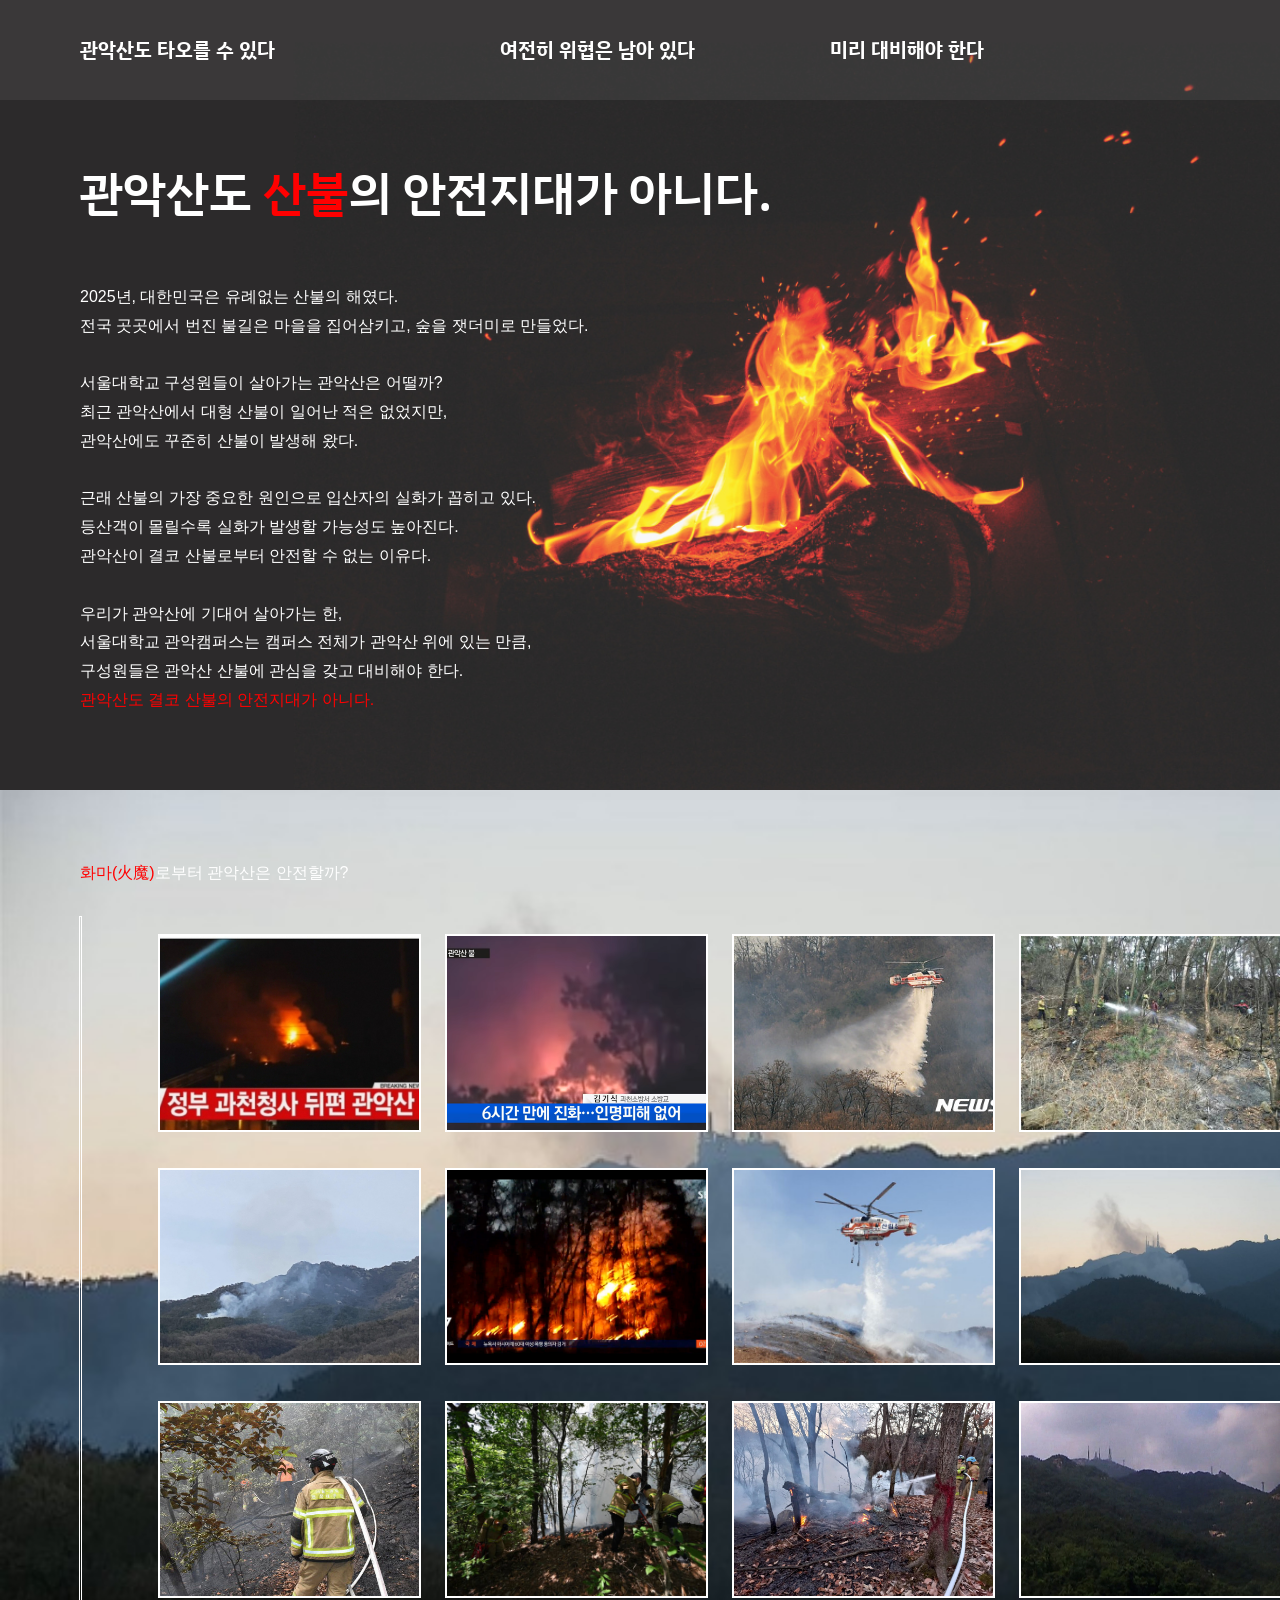
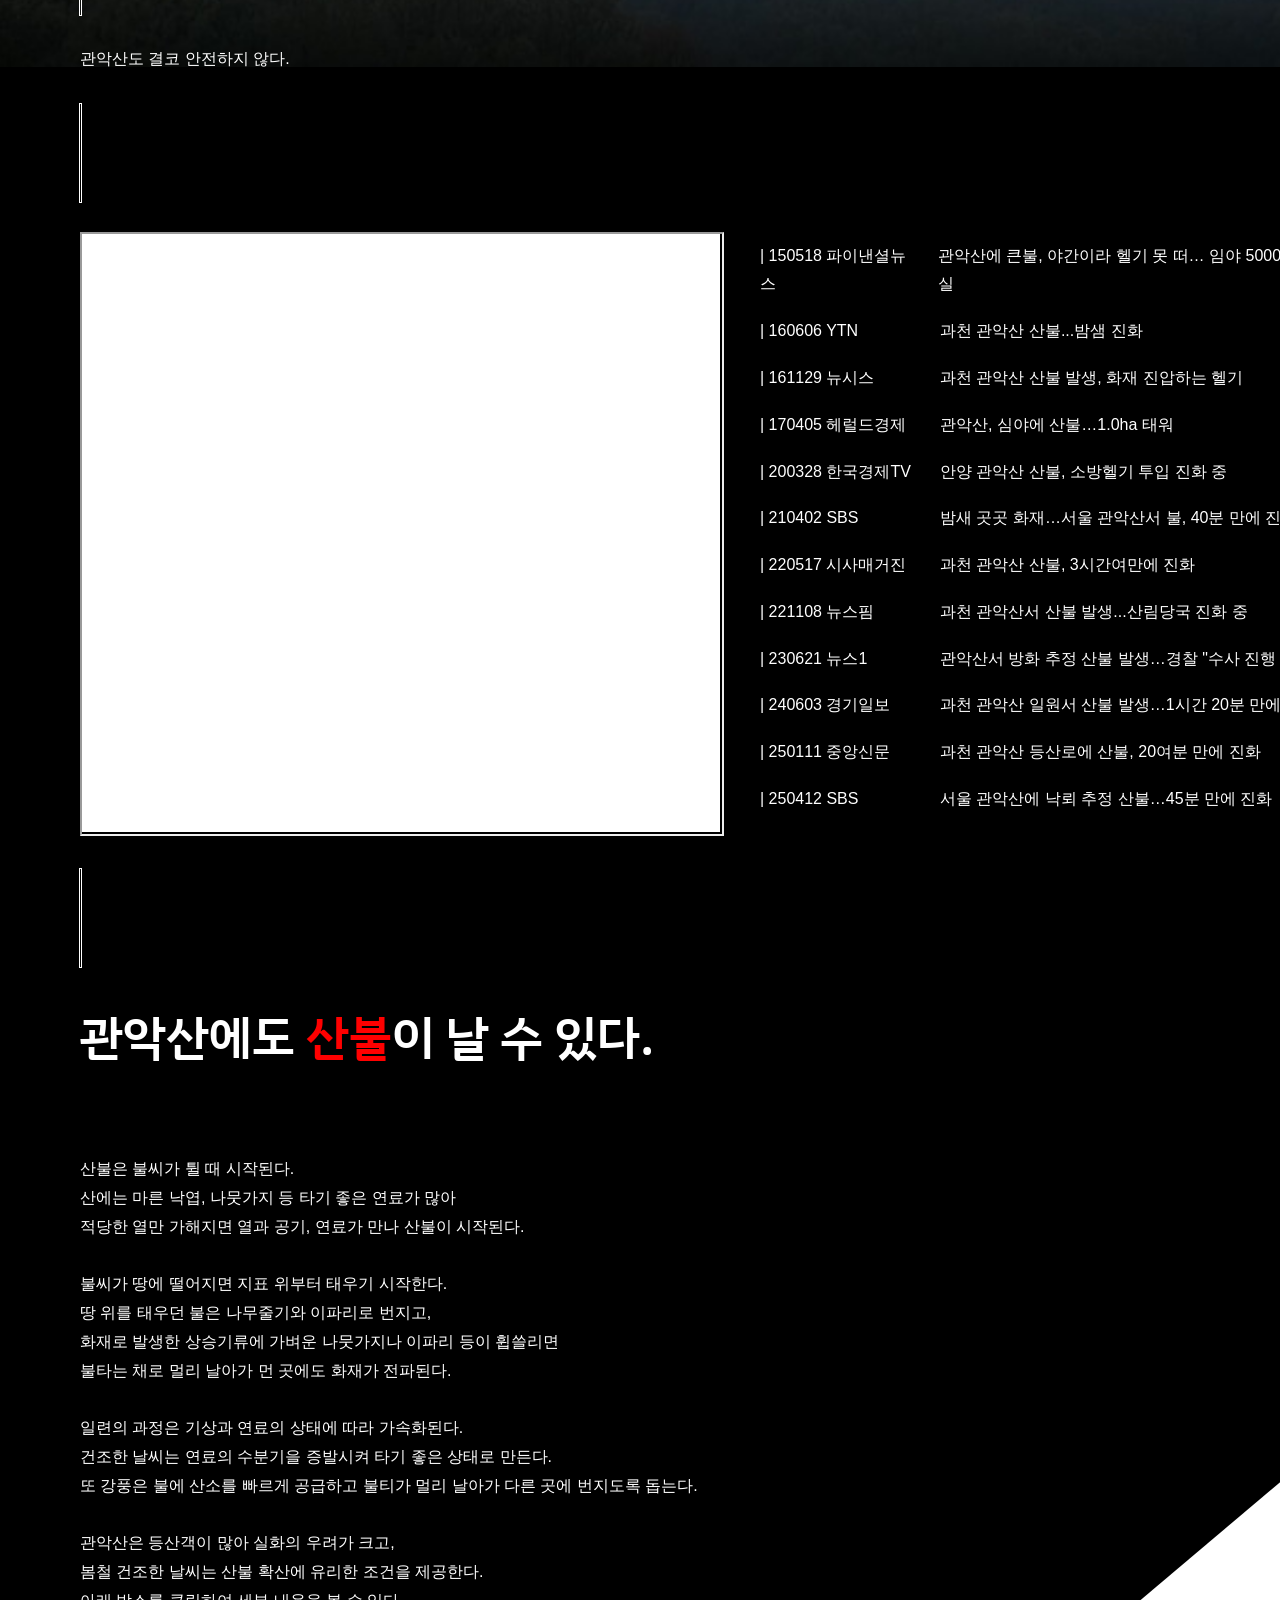
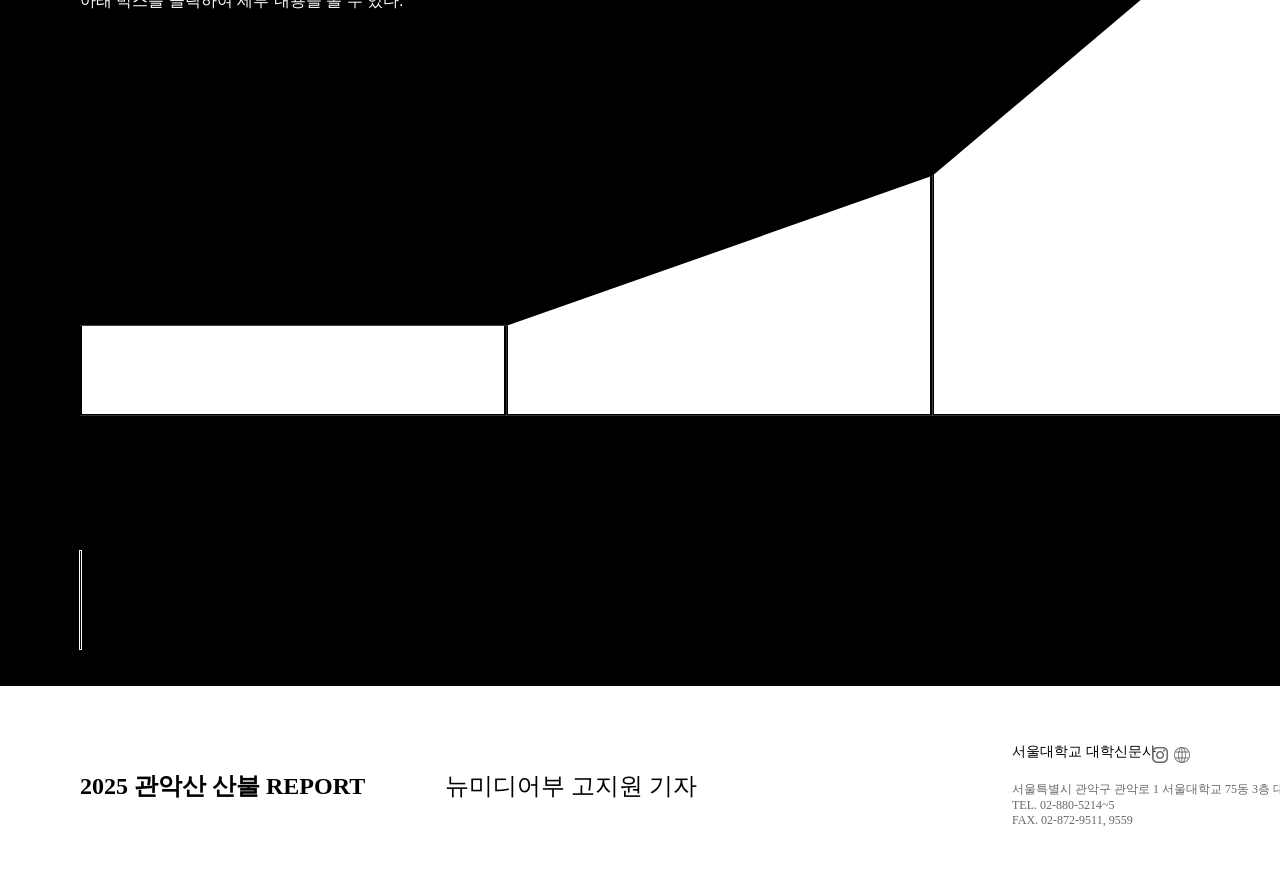
==== commit 13df152d: "Add files via upload" ====
--- a/index.html
+++ b/index.html
@@ -314,7 +314,7 @@
                             <div class='chartbox' id='chartsix'>담뱃불 실화</div>
                         </div>
 
-                    <div class='chartexplain'><p>산림청 산불통계에 따르면, <span style='color:rgba(255, 200, 200, 0.95); font-weight:bold;'>대부분의 산불은 사람의 부주의로 인해 발생한다.</span> 국립산림과학원 연구자료 『2025년 산불 제대로 알기』에 의하면 우리나라에서 발생하는 산불 중 자연적으로 발생하는 경우는 극소수다.<br/><br/>관악산은 이중 ‘담뱃불실화’와 ‘입산자실화’에 주목할 필요가 있다. 많은 등산객이 찾고, 서울대학교를 비롯한 각종 시설이 산 깊숙이 위치해 있기 때문이다. 관악소방서는 관악산 산불 사례에 관해 “대부분이 입산자의 실화로 발생하고 있다”라며, 산불이 발생한 장소에 대해서는 “대체로 등산로 인접 지역에서 산불이 발생한다”라고 덧붙였다.<br/><br/>실화는 산림 안에서 화기를 사용하다가 의도치 않게 불씨를 흘려 발생한다. 이에 현행법은 산림 내에서 화기를 사용하는 행위는 물론, 소지 자체를 금하고 있다. ‘산림보호법’ 제57조는 ‘산림이나 산림인접지역에서 불을 피우거나 불을 가지고 들어가는’ 행위, ‘산림에서 담배를 피우거나 담배꽁초를 버리는’ 행위, ‘화기·인화 물질·발화 물질을 지니고 산에 들어가는’ 행위를 금하고 있다. 각 지자체와 유관기관들은 실화를 경고하는 현수막이나 표지판을 세우고, 여러 캠페인을 벌이는 등 입산자 실화를 줄이기 위한 노력을 기울이고 있다.<br/><br/>그럼에도 입산자 실화로 인한 산불은 꾸준히 발생하고 있다. 박필선 교수(산림과학부)는 “나 하나쯤이야, 하고 알면서도 화기를 사용하는 안일함이 대형 산불의 원인이 될 수 있다”라고 지적했다. 또 “다른 범죄 유형에 미수죄가 있듯이, 산에서 담배를 태우는 등의 행위는 산불로 이어지지 않더라도 ‘실화 미수’로 해석해야 한다”라고 설명했다.<br/><br/>전국적인 산불 이후 산불을 조심하자는 사회적 분위기에도 여전히 ‘실화 미수’의 흔적들이 발견되고 있다. 기자가 직접 확인해 본 결과, 5월 14일 관악산 등산로 부근에서 담배꽁초와 라이터를 발견했다. '이데일리'도 3월 30일 관악산 입구에서 담배꽁초가 여러 개 발견됐다고 보도했다.<br/><br/> ‘어떻게 불이 퍼질까?: 확산’ 파트에서, 입산자의 실수가 산불로 발전하는 과정을 다룬다.</p></div>
+                    <div class='chartexplain'><p><a href='https://fd.forest.go.kr/ffas/pubConn/movePage/sub3.do' target='_blank' rel='noopener noreferrer' style='text-decoration: none; color: blue;'>산림청 산불통계</a>에 따르면, <span style='color:rgba(255, 200, 200, 0.95); font-weight:bold;'>대부분의 산불은 사람의 부주의로 인해 발생한다.</span> <a href='https://nsp.nanet.go.kr/plan/subject/detail.do?nationalPlanControlNo=PLAN0000051680' target='_blank' rel='noopener noreferrer' style='text-decoration: none; color: blue;'>국립산림과학원 연구자료 『2025년 산불 제대로 알기』</a>에 의하면 우리나라에서 발생하는 산불 중 자연적으로 발생하는 경우는 극소수다.<br/><br/>관악산은 이중 ‘담뱃불실화’와 ‘입산자실화’에 주목할 필요가 있다. 많은 등산객이 찾고, 서울대학교를 비롯한 각종 시설이 산 깊숙이 위치해 있기 때문이다. 관악소방서는 관악산 산불 사례에 관해 “대부분이 입산자의 실화로 발생하고 있다”라며, 산불이 발생한 장소에 대해서는 “대체로 등산로 인접 지역에서 산불이 발생한다”라고 덧붙였다.<br/><br/>실화는 산림 안에서 화기를 사용하다가 의도치 않게 불씨를 흘려 발생한다. 이에 현행법은 산림 내에서 화기를 사용하는 행위는 물론, 소지 자체를 금하고 있다. <a href='https://www.law.go.kr/%EB%B2%95%EB%A0%B9/%EC%82%B0%EB%A6%BC%EB%B3%B4%ED%98%B8%EB%B2%95' target='_blank' rel='noopener noreferrer' style='text-decoration: none; color: blue;'>'산림보호법'</a> 제57조는 ‘산림이나 산림인접지역에서 불을 피우거나 불을 가지고 들어가는’ 행위, ‘산림에서 담배를 피우거나 담배꽁초를 버리는’ 행위, ‘화기·인화 물질·발화 물질을 지니고 산에 들어가는’ 행위를 금하고 있다. 각 지자체와 유관기관들은 실화를 경고하는 현수막이나 표지판을 세우고, 여러 캠페인을 벌이는 등 입산자 실화를 줄이기 위한 노력을 기울이고 있다.<br/><br/>그럼에도 입산자 실화로 인한 산불은 꾸준히 발생하고 있다. 박필선 교수(산림과학부)는 “나 하나쯤이야, 하고 알면서도 화기를 사용하는 안일함이 대형 산불의 원인이 될 수 있다”라고 지적했다. 또 “다른 범죄 유형에 미수죄가 있듯이, 산에서 담배를 태우는 등의 행위는 산불로 이어지지 않더라도 ‘실화 미수’로 해석해야 한다”라고 설명했다.<br/><br/>전국적인 산불 이후 산불을 조심하자는 사회적 분위기에도 여전히 ‘실화 미수’의 흔적들이 발견되고 있다. 기자가 직접 확인해 본 결과, 5월 14일 관악산 등산로 부근에서 담배꽁초와 라이터를 발견했다. '이데일리'도 3월 30일 관악산 입구에서 담배꽁초가 여러 개 발견됐다고 보도했다.<br/><br/> ‘어떻게 불이 퍼질까?: 확산’ 파트에서, 입산자의 실수가 산불로 발전하는 과정을 다룬다.</p></div>
 
 
                     </div>`)">왜 불이 날까?: 원인</div>
@@ -361,7 +361,7 @@
                         <img src='./images/gihoo1.png' class='upp' alt='background'>
                         <div class='shapee' id='ups' onclick='showpleaseBox()'>
                             <div id='pleaseBox' style='padding: 60px 60px 0 60px; font-size:16px; opacity:0; transition: opacity 1s ease-in-out; position: relative;>
-                                <p><stan style='font-weight:bold;'>바람이 강하게 불수록</stan> 산불 확산이 빨라진다.<br/><br/>바람은 산불 발생 시 지속적으로 산소를 공급하고 불씨를 멀리 퍼뜨려,<br/>산불을 키우고 빠르게 확산시킨다.<br/><br/>최근 5년간 관악산의 월별 평균 풍속은 다음과 같다.</p><br/>
+                                <p><stan style='font-weight:bold;'>바람이 강하게 불수록</stan> 산불 확산이 빨라진다.<br/><br/>바람은 산불 발생 시 지속적으로 산소를 공급하고 불씨를 멀리 퍼뜨려,<br/>산불을 키우고 빠르게 확산시킨다.<br/><br/>최근 5년간 관악산의 월별 평균 풍속은 다음과 같다. (출처: <a href='https://data.kma.go.kr/cmmn/main.do' target='_blank' rel='noopener noreferrer' style='text-decoration: none; color: blue;'>기상청</a>)</p><br/>
                                 <div style='width: 49.7%; height:0px; border: 2px solid black; position:absolute; top: 60px; right: 60px; z-index: 3;'></div>
                                 <div id='chartboxxx' style='display:flex; width: 50%; height: 220px; position:absolute; top:60px; right:60px; font-size: 14px;'>
                                     <div style='width: calc(100% / 12); height: calc(1px * 180); background-color: skyblue; text-align:center; display: flex; align-items: flex-end;'><p style='bottom:0;'>1.8m/s</p></div>
@@ -383,7 +383,7 @@
                         <div class='shapee' id='downs' onclick='showplsplsBox(); changeBackground()'>
                             <div id='plsplsbox' style='display: flex; width: 1280px; height:250px; background-color:rgba(255, 255, 255, 0.65); z-index:8; position: absolute; bottom:0; right:0; font-size:16px; opacity:0; transition: opacity 1s ease-in-out;'>
                                 <div style='width: auto; height: 200px; padding: 35px 35px 0 55px; font-size:bold;'>
-                                    <p>연료에 물기가 적을수록, 즉 연료가 건조할수록 산불 확산이 빨라진다.<br/>산불은 주변의 연료를 태우면서 확산되는데,<br/>연료가 말라 있을수록 불이 잘 붙어 산불이 빠르게 확산된다.<br/><br/>최근 5년간 관악산의 월별 평균 상대습도는 다음과 같다.<br/>대체로 봄철에 건조한 날이 많았다.</p>
+                                    <p>연료에 물기가 적을수록, 즉 연료가 건조할수록 산불 확산이 빨라진다.<br/>산불은 주변의 연료를 태우면서 확산되는데,<br/>연료가 말라 있을수록 불이 잘 붙어 산불이 빠르게 확산된다.<br/><br/>최근 5년간 관악산의 월별 평균 상대습도는 다음과 같다.<br/>대체로 봄철에 건조한 날이 많았다. (출처: <a href='https://data.kma.go.kr/cmmn/main.do' target='_blank' rel='noopener noreferrer' style='text-decoration: none; color: blue;'>기상청</a>)</p>
                                 </div>
 
                                 <div style='width: 49.7%; height:0px; border: 2px solid black; position:absolute; bottom: 240px; right: 60px; z-index: 3;'></div>
--- a/style.css
+++ b/style.css
@@ -1,3 +1,5 @@
+@import url('https://fonts.googleapis.com/css2?family=IBM+Plex+Sans+KR&display=swap');
+
 body {
     font-family: Arial, sans-serif;
     margin: 0;
@@ -7,7 +9,6 @@
     min-width: 1440px; /* 고정 너비 */
     overflow-x: auto;
 }
-
 
 
 #back_wrap{
@@ -48,6 +49,7 @@
     align-items: center;
     text-align: center;
     width:1440px; height:100px;
+    font-family: IBM Plex Sans KR, Arial, sans-serif;
 }
 
 .header_wrap{width:1440px; height:100%;
@@ -56,20 +58,20 @@
     align-items: center;}
 
 .tit{left: 80px; position: absolute; justify-content: center; 
-    color: white; font-size: 20px; font-family: Inter; font-weight: 500; line-height: 30px;}
+    color: white; font-size: 20px; font-weight: 500; line-height: 30px;}
 .tit > a, .ch_111 > a, .ch_222 > a, .cred > a {
     color: white;
     text-decoration: none;
     font-weight: bold;
     font-size:20px;}
 .ch_111{left: 500px; position: absolute; justify-content: center; 
-    color: white; font-size: 20px; font-family: Inter; font-weight: 500; line-height: 30px;}
+    color: white; font-size: 20px; font-weight: 500; line-height: 30px;}
 
 .ch_222{left: 830px; position: absolute; justify-content: center; 
-    color: white; font-size: 20px; font-family: Inter; font-weight: 500; line-height: 30px;}
+    color: white; font-size: 20px; font-weight: 500; line-height: 30px;}
 
 .cred{left: 1280px; position: absolute; justify-content: center;
-    color: white; font-size: 20px; font-family: Inter; font-weight: 500; line-height: 30px;}
+    color: white; font-size: 20px; font-weight: 500; line-height: 30px;}
 
 
 .bcgrd{position:fixed; top:0px; left: 50%; /* 화면의 가로 중앙 */
@@ -82,7 +84,7 @@
     text-align: left;
 }
 
-h1 {font-size:48px; font-weight:600; padding:0px 0px 30px 0px; margin:0px;}
+h1 {font-size:48px; font-weight:600; padding:0px 0px 30px 0px; margin:0px; font-family: IBM Plex Sans KR, Arial, sans-serif;}
 p {padding: 0px 0px 0px 0px; margin:0px; line-height:1.8;}
 
 
@@ -162,8 +164,10 @@
 
 .history_box{display:flex;}
 
-.history_date{width: 160px; padding: 0px 0px 0px 20px;}
-.history_title{padding: 0px 0px 0px 20px;}
+.history_date{width: 160px; padding: 0px 0px 0px 20px; cursor: pointer;
+}
+.history_title{padding: 0px 0px 0px 20px; cursor: pointer;
+}
 
 
 .this{color: yellowgreen;}
